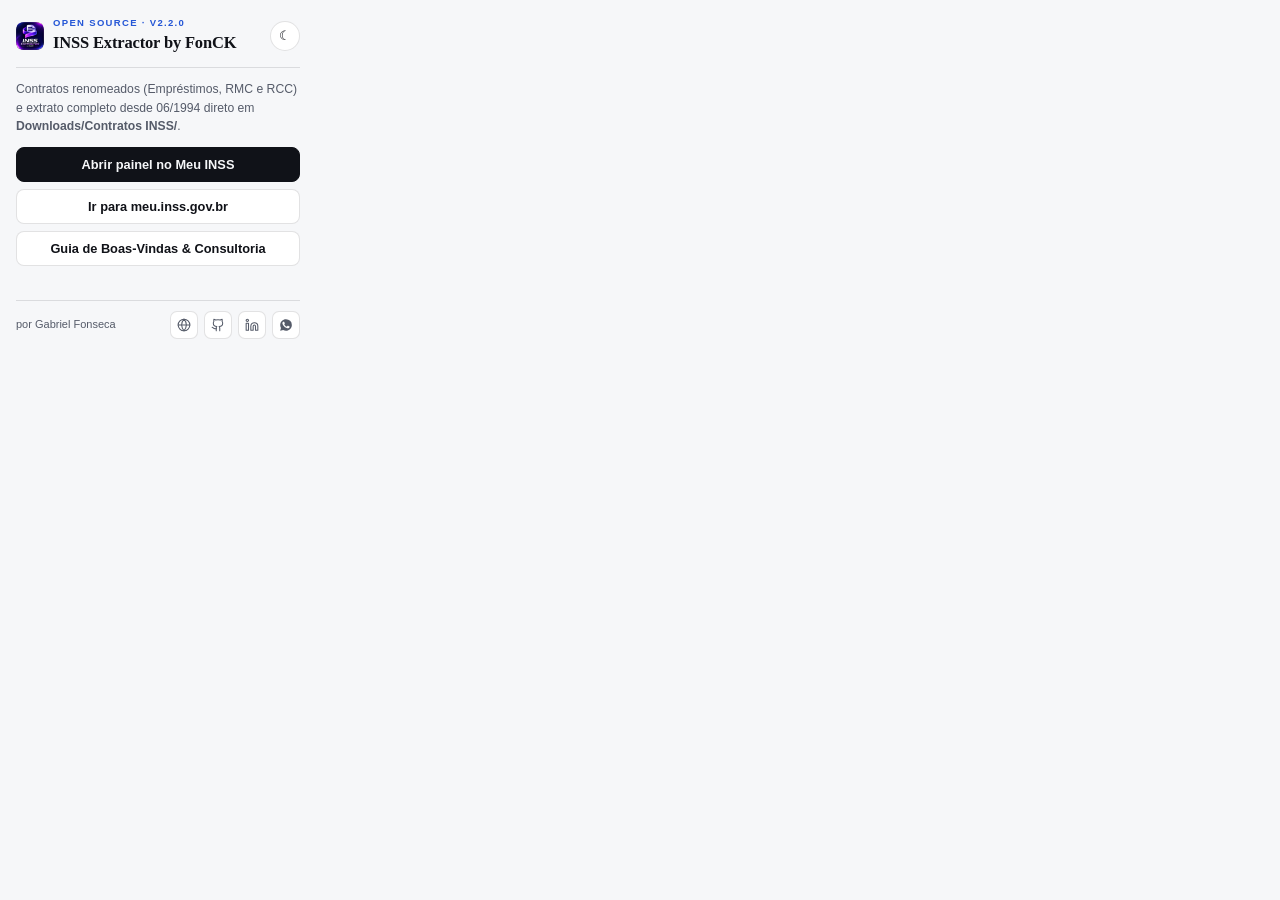
==== extension/popup/popup.html @ a1518696 "feat: release INSS Extractor by FonCK v2.2.0 (Open Source)" ====
<!DOCTYPE html>
<html lang="pt-BR" data-theme="light">
<head>
  <meta charset="UTF-8">
  <title>INSS Extractor by FonCK</title>
  <style>
    :root {
      --bg: #f6f7f9;
      --surface: #ffffff;
      --surface-2: #edf0f5;
      --ink: #101218;
      --muted: #555b69;
      --line: rgba(16, 18, 24, 0.12);
      --accent: #2456d6;
      --pri-bg: #101218;
      --pri-fg: #f6f7f9;
      --pri-hover: #252936;
    }
    html[data-theme="dark"] {
      --bg: #0a0b0f;
      --surface: #12141b;
      --surface-2: #1a1d27;
      --ink: #f3f5fa;
      --muted: #9ca3b5;
      --line: rgba(243, 245, 250, 0.1);
      --accent: #5e8bff;
      --pri-bg: #f3f5fa;
      --pri-fg: #0a0b0f;
      --pri-hover: #dde3f0;
    }
    * { box-sizing: border-box; }
    body {
      margin: 0;
      padding: 16px;
      width: 316px;
      font-family: -apple-system, BlinkMacSystemFont, "Segoe UI", Roboto, sans-serif;
      background: var(--bg);
      color: var(--ink);
      font-size: 13px;
      line-height: 1.48;
    }
    .top {
      display: flex;
      align-items: center;
      justify-content: space-between;
      gap: 10px;
      padding-bottom: 12px;
      border-bottom: 1px solid var(--line);
      margin-bottom: 12px;
    }
    .brand { display: flex; flex-direction: column; gap: 1px; }
    .eyebrow {
      font-size: 9.5px;
      letter-spacing: 0.14em;
      text-transform: uppercase;
      color: var(--accent);
      font-weight: 700;
    }
    .brand b {
      font-family: "Iowan Old Style", "Palatino Linotype", Georgia, serif;
      font-size: 16.5px;
      font-weight: 600;
      letter-spacing: -0.01em;
    }
    .theme-btn {
      width: 30px;
      height: 30px;
      border-radius: 50%;
      border: 1px solid var(--line);
      background: var(--surface);
      color: var(--ink);
      cursor: pointer;
      display: grid;
      place-items: center;
      font-size: 13px;
      flex: none;
    }
    .theme-btn:hover { border-color: var(--ink); }
    p { margin: 0 0 12px; color: var(--muted); font-size: 12.2px; }
    .actions { display: grid; gap: 7px; }
    button.btn {
      width: 100%;
      padding: 9px 12px;
      border-radius: 8px;
      border: 1px solid var(--ink);
      background: var(--pri-bg);
      color: var(--pri-fg);
      font-weight: 600;
      font-size: 12.8px;
      cursor: pointer;
      transition: background 0.14s ease, border-color 0.14s ease;
    }
    button.btn:hover { background: var(--pri-hover); }
    button.btn.sec {
      background: var(--surface);
      color: var(--ink);
      border-color: var(--line);
    }
    button.btn.sec:hover { background: var(--surface-2); border-color: var(--ink); }
    .status { margin-top: 9px; font-size: 11.5px; color: var(--muted); min-height: 15px; }
    .links {
      margin-top: 10px;
      padding-top: 10px;
      border-top: 1px solid var(--line);
      display: flex;
      justify-content: space-between;
      align-items: center;
      gap: 6px;
    }
    .links .author { font-size: 11px; color: var(--muted); font-weight: 500; }
    .ico-bar { display: flex; align-items: center; gap: 6px; }
    .ico-btn {
      width: 28px;
      height: 28px;
      border-radius: 7px;
      border: 1px solid var(--line);
      background: var(--surface);
      color: var(--muted);
      display: grid;
      place-items: center;
      text-decoration: none;
      transition: color 0.14s ease, border-color 0.14s ease, background 0.14s ease;
    }
    .ico-btn:hover { color: var(--ink); border-color: var(--ink); background: var(--surface-2); }
    .ico-btn svg { width: 14px; height: 14px; }
  </style>
</head>
<body>
  <div class="top">
    <div style="display:flex;align-items:center;gap:9px">
      <img src="../icons/icon48.png" alt="" style="width:28px;height:28px;border-radius:7px;flex:none">
      <div class="brand">
        <span class="eyebrow">Open Source · v2.2.0</span>
        <b>INSS Extractor by FonCK</b>
      </div>
    </div>
    <button id="btn-theme" class="theme-btn" type="button" title="Alternar tema Claro / Escuro">☾</button>
  </div>

  <p>Contratos renomeados (Empréstimos, RMC e RCC) e extrato completo desde 06/1994 direto em <b>Downloads/Contratos INSS/</b>.</p>

  <div class="actions">
    <button id="btn-open" class="btn" type="button">Abrir painel no Meu INSS</button>
    <button id="btn-go" class="btn sec" type="button">Ir para meu.inss.gov.br</button>
    <button id="btn-welcome" class="btn sec" type="button">Guia de Boas-Vindas &amp; Consultoria</button>
  </div>

  <div id="status" class="status"></div>

  <div class="links">
    <span class="author">por Gabriel Fonseca</span>
    <div class="ico-bar">
      <a id="lnk-site" class="ico-btn" href="#" target="_blank" rel="noopener" title="Site Oficial" aria-label="Site Oficial">
        <svg viewBox="0 0 24 24" fill="none" stroke="currentColor" stroke-width="1.8" stroke-linecap="round" stroke-linejoin="round"><circle cx="12" cy="12" r="10"/><path d="M2 12h20"/><path d="M12 2a15.3 15.3 0 0 1 4 10 15.3 15.3 0 0 1-4 10 15.3 15.3 0 0 1-4-10 15.3 15.3 0 0 1 4-10z"/></svg>
      </a>
      <a id="lnk-github" class="ico-btn" href="#" target="_blank" rel="noopener" title="GitHub" aria-label="GitHub">
        <svg viewBox="0 0 24 24" fill="none" stroke="currentColor" stroke-width="1.8" stroke-linecap="round" stroke-linejoin="round"><path d="M15 22v-4a4.8 4.8 0 0 0-1-3.5c3 0 6-2 6-5.5.08-1.25-.27-2.48-1-3.5.28-1.15.28-2.35 0-3.5 0 0-1 0-3 1.5-2.64-.5-5.36-.5-8 0C6 2 5 2 5 2c-.3 1.15-.3 2.35 0 3.5A5.4 5.4 0 0 0 4 9c0 3.5 3 5.5 6 5.5-.39.49-.68 1.05-.85 1.65-.17.6-.22 1.23-.15 1.85v4"/><path d="M9 18c-4.51 2-5-2-7-2"/></svg>
      </a>
      <a id="lnk-linkedin" class="ico-btn" href="#" target="_blank" rel="noopener" title="LinkedIn" aria-label="LinkedIn">
        <svg viewBox="0 0 24 24" fill="none" stroke="currentColor" stroke-width="1.8" stroke-linecap="round" stroke-linejoin="round"><path d="M16 8a6 6 0 0 1 6 6v7h-4v-7a2 2 0 0 0-2-2 2 2 0 0 0-2 2v7h-4v-7a6 6 0 0 1 6-6z"/><rect x="2" y="9" width="4" height="12"/><circle cx="4" cy="4" r="2"/></svg>
      </a>
      <a id="lnk-whats" class="ico-btn" href="#" target="_blank" rel="noopener" title="Consultoria WhatsApp" aria-label="WhatsApp">
        <svg viewBox="0 0 24 24" fill="currentColor"><path d="M12.03 2C6.51 2 2.04 6.47 2.04 11.98c0 1.76.46 3.48 1.34 5L2 22l5.15-1.35a9.95 9.95 0 0 0 4.88 1.27h.01c5.51 0 9.99-4.47 9.99-9.98A9.98 9.98 0 0 0 12.03 2Zm5.82 14.12c-.25.7-1.43 1.34-1.99 1.42-.51.08-1.16.11-1.88-.12-.44-.14-1-.33-1.72-.64-3.02-1.3-4.99-4.35-5.14-4.55-.15-.2-1.23-1.63-1.23-3.11 0-1.48.78-2.21 1.05-2.51.28-.3.6-.38.8-.38h.58c.19 0 .44-.07.68.52.25.6.85 2.08.93 2.23.07.15.12.33.02.53-.1.2-.15.32-.3.5-.15.17-.31.39-.45.52-.15.15-.3.31-.13.61.18.3.78 1.29 1.68 2.09 1.15 1.03 2.13 1.35 2.43 1.5.3.15.48.12.65-.08.18-.2.75-.87.95-1.17.2-.3.4-.25.67-.15.28.1 1.76.83 2.06.98.3.15.5.22.58.35.07.12.07.72-.18 1.42Z"/></svg>
      </a>
    </div>
  </div>

  <script src="../config.js"></script>
  <script src="popup.js"></script>
</body>
</html>
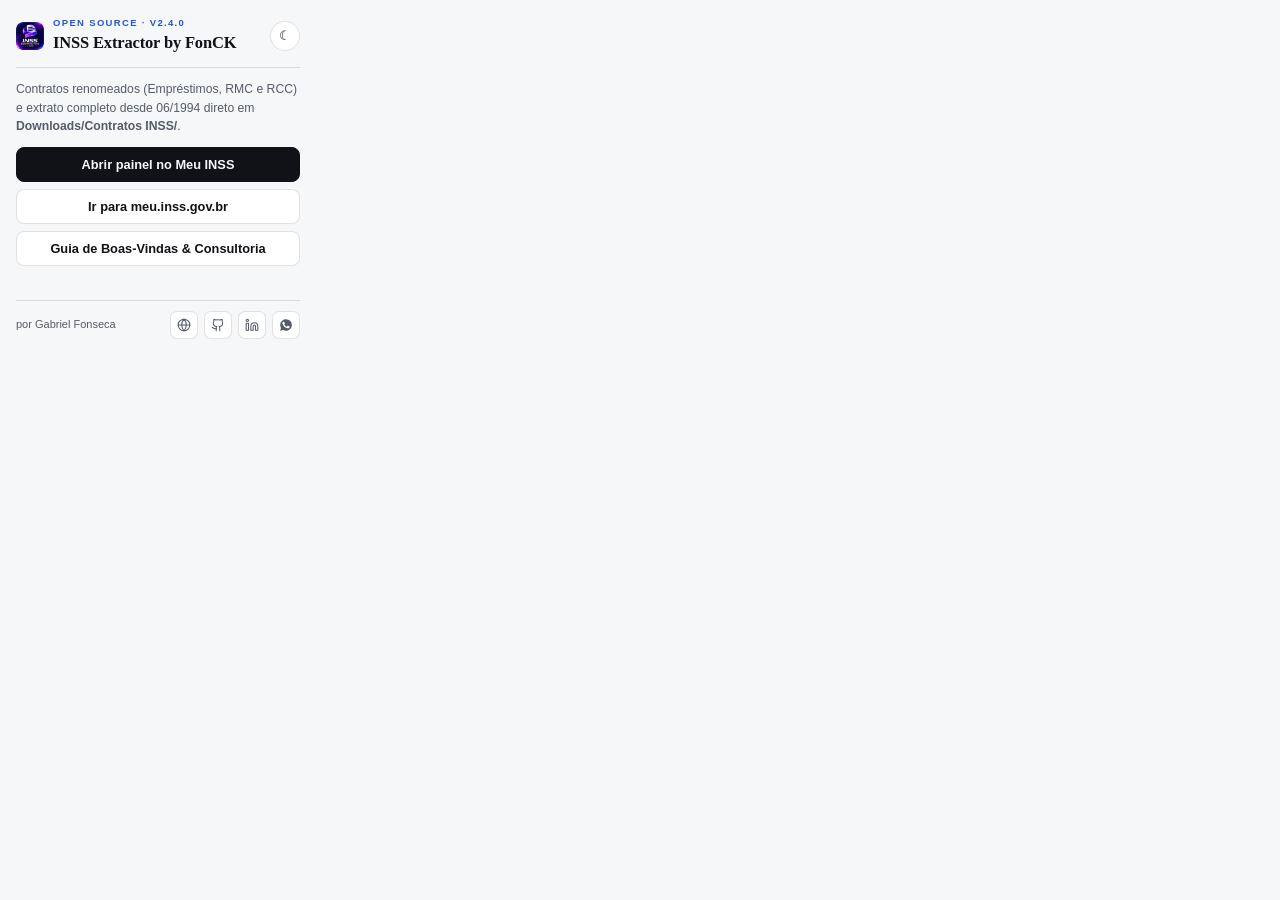
==== commit 6a5dc504: "feat: v2.4.0 - gerar CONTRATOS-PENDENTES.txt unico agrupado por banco para contratos sem copia" ====
--- a/extension/popup/popup.html
+++ b/extension/popup/popup.html
@@ -130,7 +130,7 @@
     <div style="display:flex;align-items:center;gap:9px">
       <img src="../icons/icon48.png" alt="" style="width:28px;height:28px;border-radius:7px;flex:none">
       <div class="brand">
-        <span class="eyebrow">Open Source · v2.2.0</span>
+        <span class="eyebrow">Open Source · v2.4.0</span>
         <b>INSS Extractor by FonCK</b>
       </div>
     </div>
